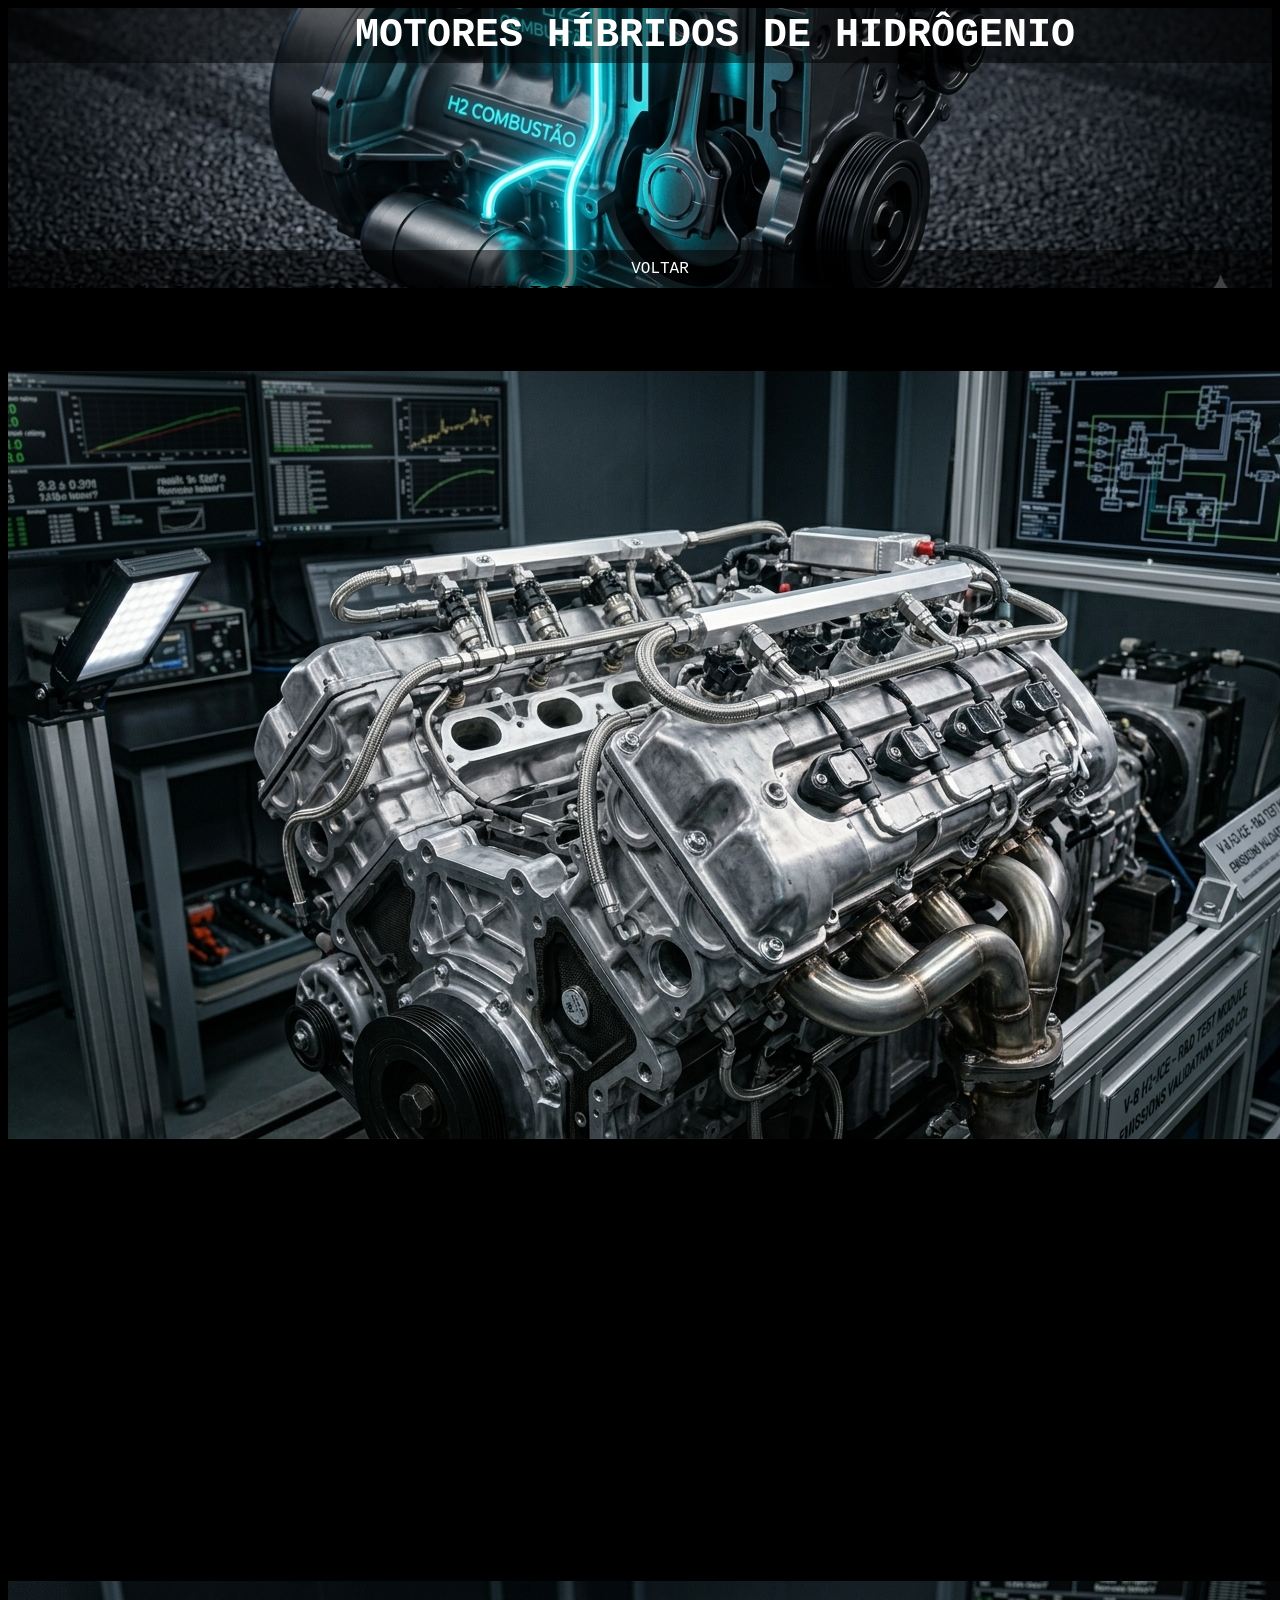
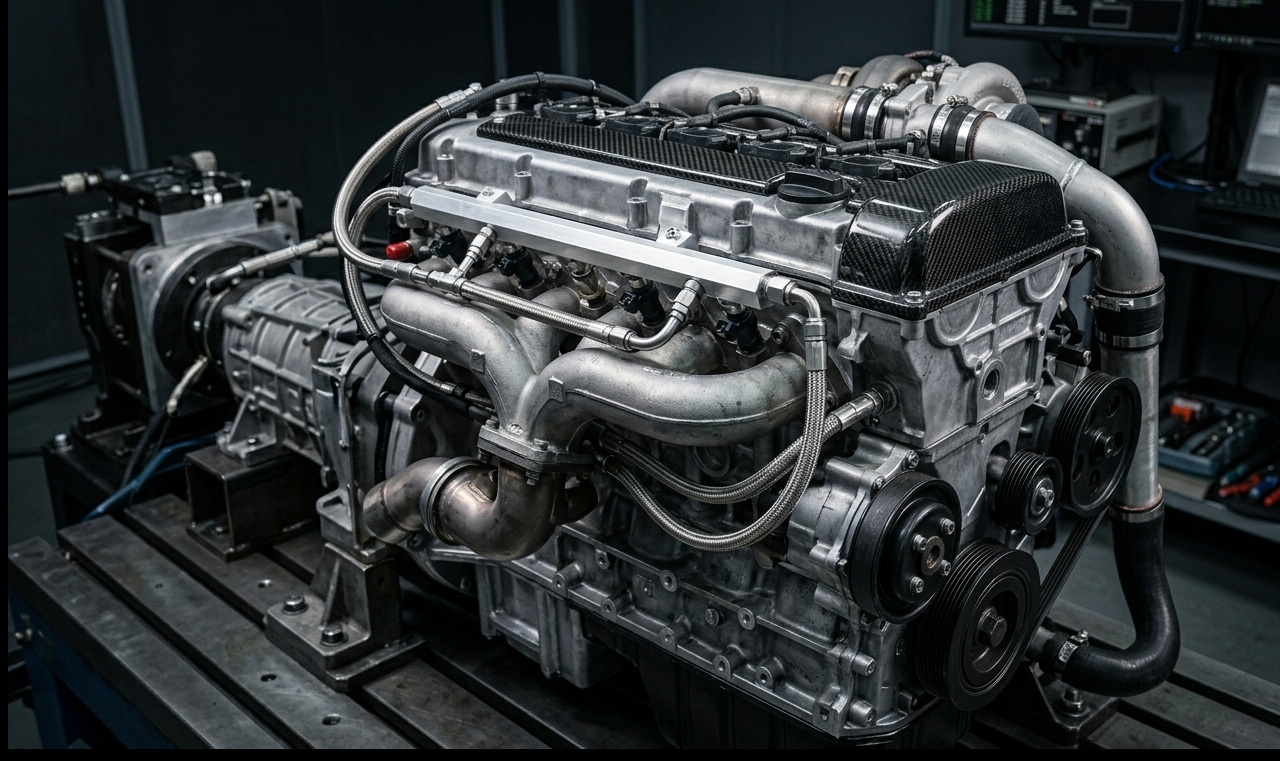
==== engenharia.html @ f291aef2 "commit nao sei qual" ====
<!DOCTYPE html>
<html lang="pt-br">
<head>
    <meta charset="UTF-8">
    <meta name="viewport" content="width=device-width, initial-scale=1.0">
    <title>Engenharia de Hidrogênio</title>
    <link rel="stylesheet" href="engenharia.css">
</head>
<body>
        <nav>
         <img src="Gemini_Generated_Image_dygel9dygel9dyge.png" alt="Combustão de Hidrogênio">
        <h1>MOTORES HÍBRIDOS DE HIDRÔGENIO</h1>
        <div  class="nav-links">
            <a href="index.html">voltar</a>
        </div>
    </nav>
    <div class="container">
    <h1>Combustão Interna a Hidrogênio (H2 ICE)</h1>
    <p>Diferente dos veículos elétricos, o motor a combustâo de hidrogênio mantém a mecânica tradicional das pistas, mas com emissão zero de CO2.</p>
    <img src="Gemini_Generated_Image_pqb5vypqb5vypqb5.png" alt="Combustão Interna a Hidrogênio">
    </div>

    <div class="cards1">
        <h1>Arquitetura Clássica:</h1>
        <p>Preserva o bloco tradicional com pistões, bielas e virabrequim, mantendo o ronco  e a dinâmica dos motores de alta performance </p>
    </div>

        <div class="cards2">
        <h1>Injeção direta de alta pressão:</h1>
        <p>O hidrogênio gasoso é injetado direto na câmara de combustão no momento exato da faísca, eliminando o risco de pré-detonação (backfire) nas válvulas</p>
    </div>

            <div class="cards3">
        <h1>Combustão ultra pobre:</h1>
        <p>O motor opera com grande excesso de ar hraças á alta velocidade de queima de gás, reduzindo a temperatura interna e minimizando a formação de óxidos de nitrogênio (NO2)</p>
    </div>

                <div class="cards4">
        <h1>Resistência térmica:</h1>
        <p>Componentes críticos como o cabeçote utilizam ligas metálicas especiais e arrefecimento de alta vazão ára suportar a rápida liberação de energia do combustível</p>
    </div>

    <div class="imagem">
        <img src="Gemini_Generated_Image_97k7mk97k7mk97k7.png" alt="Motor a combustão de hidrogênio">
    </div>
</body>
</html>
---- engenharia.css ----
.conteudo {
    background-image: url('Gemini_Generated_Image_dygel9dygel9dyge.png');
    background-size: cover;
    background-position: center;
    min-height: 110vh;
}


body {
    background-color: black;
}




nav {
    position: relative;
    height: 280px;
    overflow: hidden;
}



nav img {
 position: absolute;
  width: 100%;
  height: 300px;
  object-fit: cover;
  object-position: center 90%;
}

.container{
    position: relative;
    top: -31px
}


nav h1 {
    margin: 0;
    text-align: center;
    font-family: 'Intel+One+Mono', monospace;
    padding: 5px 75px;
    position: absolute;
    width: 100%;
    background-color: rgba(0, 0, 0, 0.5);
    top: 0;
    left: 0;
    color: white;
    font-size: 2.5em;
}


.nav-links {
        position: absolute;
        bottom: 0;
        left: 0;
        width: 100%;
        justify-content: space-around;
        background-color: rgba(0, 0, 0, 0.5);
        padding: 10px 20px;
        display: flex;
        gap: 10px;
    }  


.nav-links a {
    text-align: center;
    color: white;
    text-decoration: none;
    text-transform: uppercase;
    font-family: 'Space Mono', monospace;
}
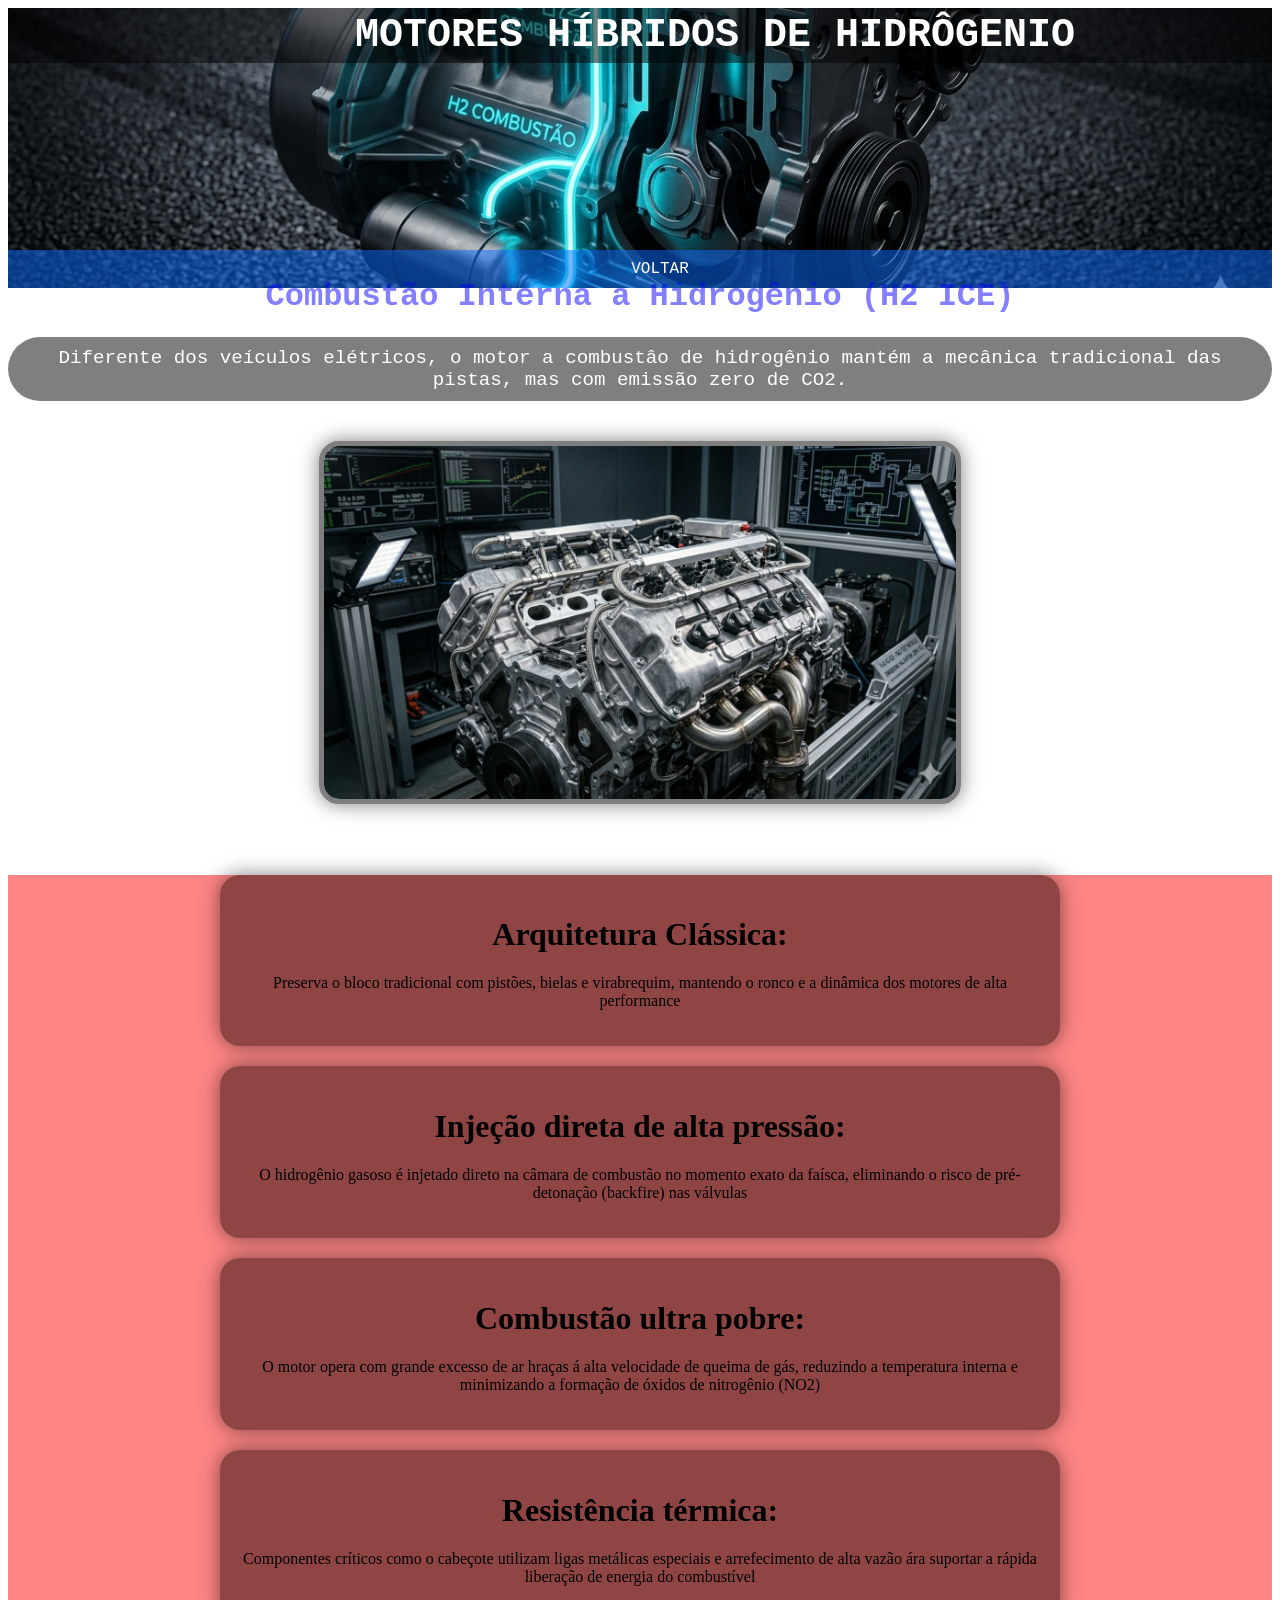
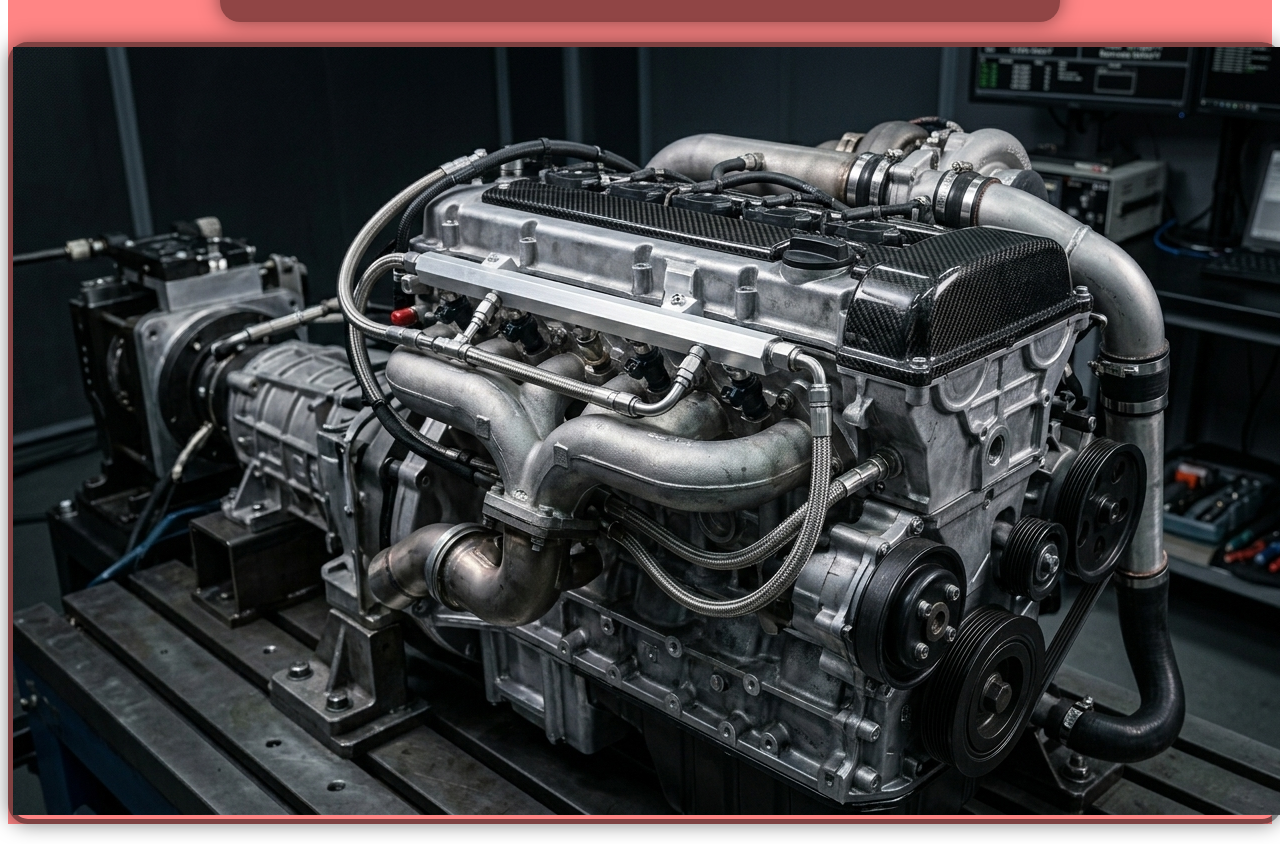
==== commit c7090840: "commit???" ====
--- a/engenharia.html
+++ b/engenharia.html
@@ -16,10 +16,12 @@
     </nav>
     <div class="container">
     <h1>Combustão Interna a Hidrogênio (H2 ICE)</h1>
-    <p>Diferente dos veículos elétricos, o motor a combustâo de hidrogênio mantém a mecânica tradicional das pistas, mas com emissão zero de CO2.</p>
+    <p>Diferente dos veículos elétricos,
+         o motor a combustâo de hidrogênio mantém a mecânica tradicional das pistas,
+          mas com emissão zero de CO2.</p>
     <img src="Gemini_Generated_Image_pqb5vypqb5vypqb5.png" alt="Combustão Interna a Hidrogênio">
     </div>
-
+<div class="background">
     <div class="cards1">
         <h1>Arquitetura Clássica:</h1>
         <p>Preserva o bloco tradicional com pistões, bielas e virabrequim, mantendo o ronco  e a dinâmica dos motores de alta performance </p>
@@ -43,5 +45,6 @@
     <div class="imagem">
         <img src="Gemini_Generated_Image_97k7mk97k7mk97k7.png" alt="Motor a combustão de hidrogênio">
     </div>
+    </div>
 </body>
 </html>
--- a/engenharia.css
+++ b/engenharia.css
@@ -5,9 +5,13 @@
     min-height: 110vh;
 }
 
+.background {
+    background-color: rgba(255, 12, 12, 0.5);
+}
+
 
 body {
-    background-color: black;
+    background-color: rgb(255, 255, 255);
 }
 
 
@@ -56,7 +60,7 @@
         left: 0;
         width: 100%;
         justify-content: space-around;
-        background-color: rgba(0, 0, 0, 0.5);
+        background-color: rgba(11, 109, 255, 0.5);
         padding: 10px 20px;
         display: flex;
         gap: 10px;
@@ -70,3 +74,92 @@
     text-transform: uppercase;
     font-family: 'Space Mono', monospace;
 }
+
+
+.container h1 {
+    text-align: center;
+    font-family: 'Intel One Mono', monospace;   
+    color: rgba(8, 0, 255, 0.5)
+}
+
+.container p {
+    text-align: center;
+    font-family: 'Space Mono', monospace;
+    color: white;
+    font-size: 1.2em;
+    margin-top: 10px;
+    background-color: rgba(0, 0, 0, 0.5);
+    border-radius: 50px;
+    padding: 10px;
+}
+
+.container img {
+    display: block;
+    margin: 40px auto;
+    max-width: 50%;
+    height: auto;
+    border-color: rgba(0, 0, 0, 0.5);
+    border-radius: 20px;
+    border: 5px solid rgba(0, 0, 0, 0.5);
+    box-shadow: 0 0 20px rgba(0, 0, 0, 0.5);
+}
+
+
+.cards1 {
+    align-items: center;
+    text-align: center;
+    margin: 20px auto;
+    padding: 20px;
+    max-width: 800px;
+    background-color: rgba(34, 6, 6, 0.5);
+    border-radius: 20px;
+    box-shadow: 0 0 20px rgba(0, 0, 0, 0.5);
+}
+
+
+.cards2 {
+    align-items: center;
+    text-align: center;
+    margin: 20px auto;
+    padding: 20px;
+    max-width: 800px;
+    background-color: rgba(34, 6, 6, 0.5);
+    border-radius: 20px;
+    box-shadow: 0 0 20px rgba(0, 0, 0, 0.5);
+}
+
+.cards3 {
+    align-items: center;
+    text-align: center;
+    margin: 20px auto;
+    padding: 20px;
+    max-width: 800px;
+    background-color: rgba(34, 6, 6, 0.5);
+    border-radius: 20px;
+    box-shadow: 0 0 20px rgba(0, 0, 0, 0.5);
+}
+
+.cards4 {
+    align-items: center;
+    text-align: center;
+    margin: 20px auto;
+    padding: 20px;
+    max-width: 800px;
+    background-color: rgba(34, 6, 6, 0.5);
+    border-radius: 20px;
+    box-shadow: 0 0 20px rgba(0, 0, 0, 0.5);
+}
+
+.imagem {
+    width: 100%;
+    display: block;
+    margin: 20px auto;
+    max-width: 110%;
+    height: auto;
+    border-color: rgba(0, 0, 0, 0.5);
+    border-radius: 20px;
+    border: 5px solid rgba(0, 0, 0, 0.5);
+    box-shadow: 0 0 20px rgba(0, 0, 0, 0.5);
+
+
+}
